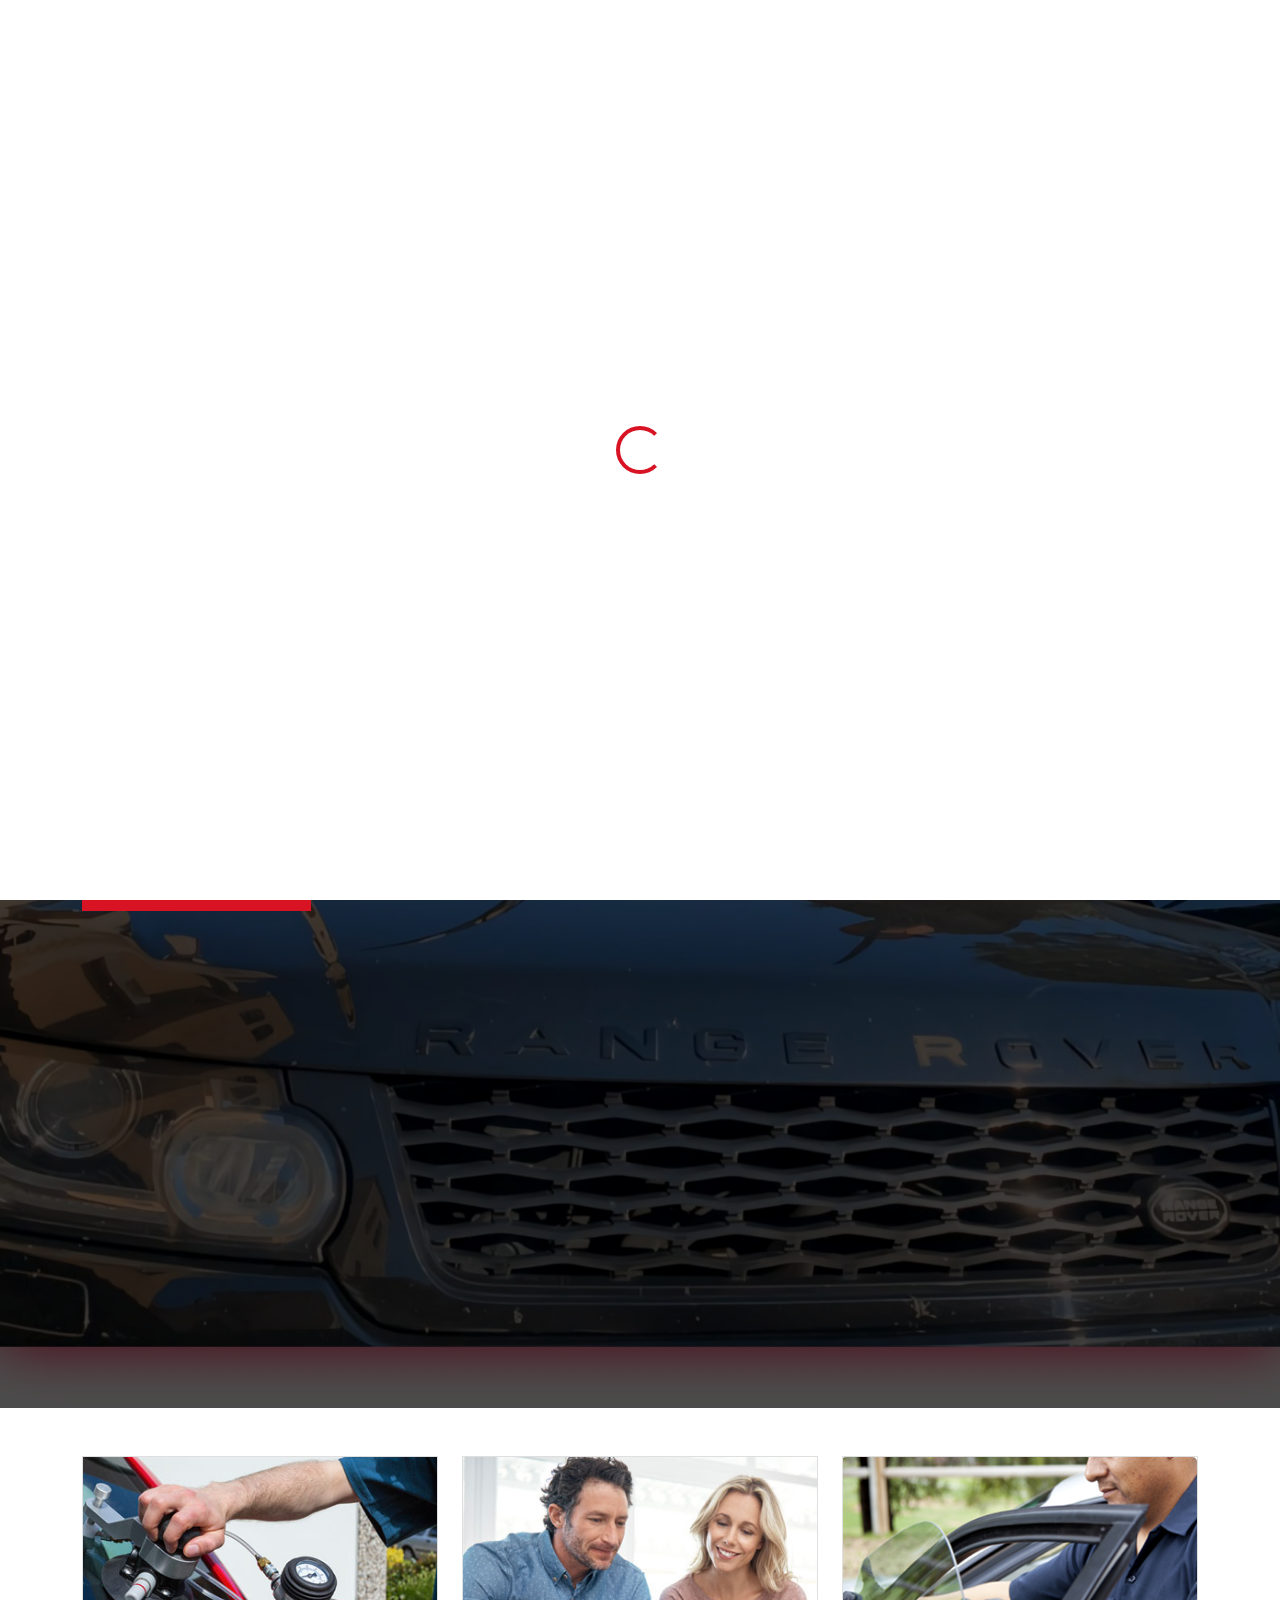
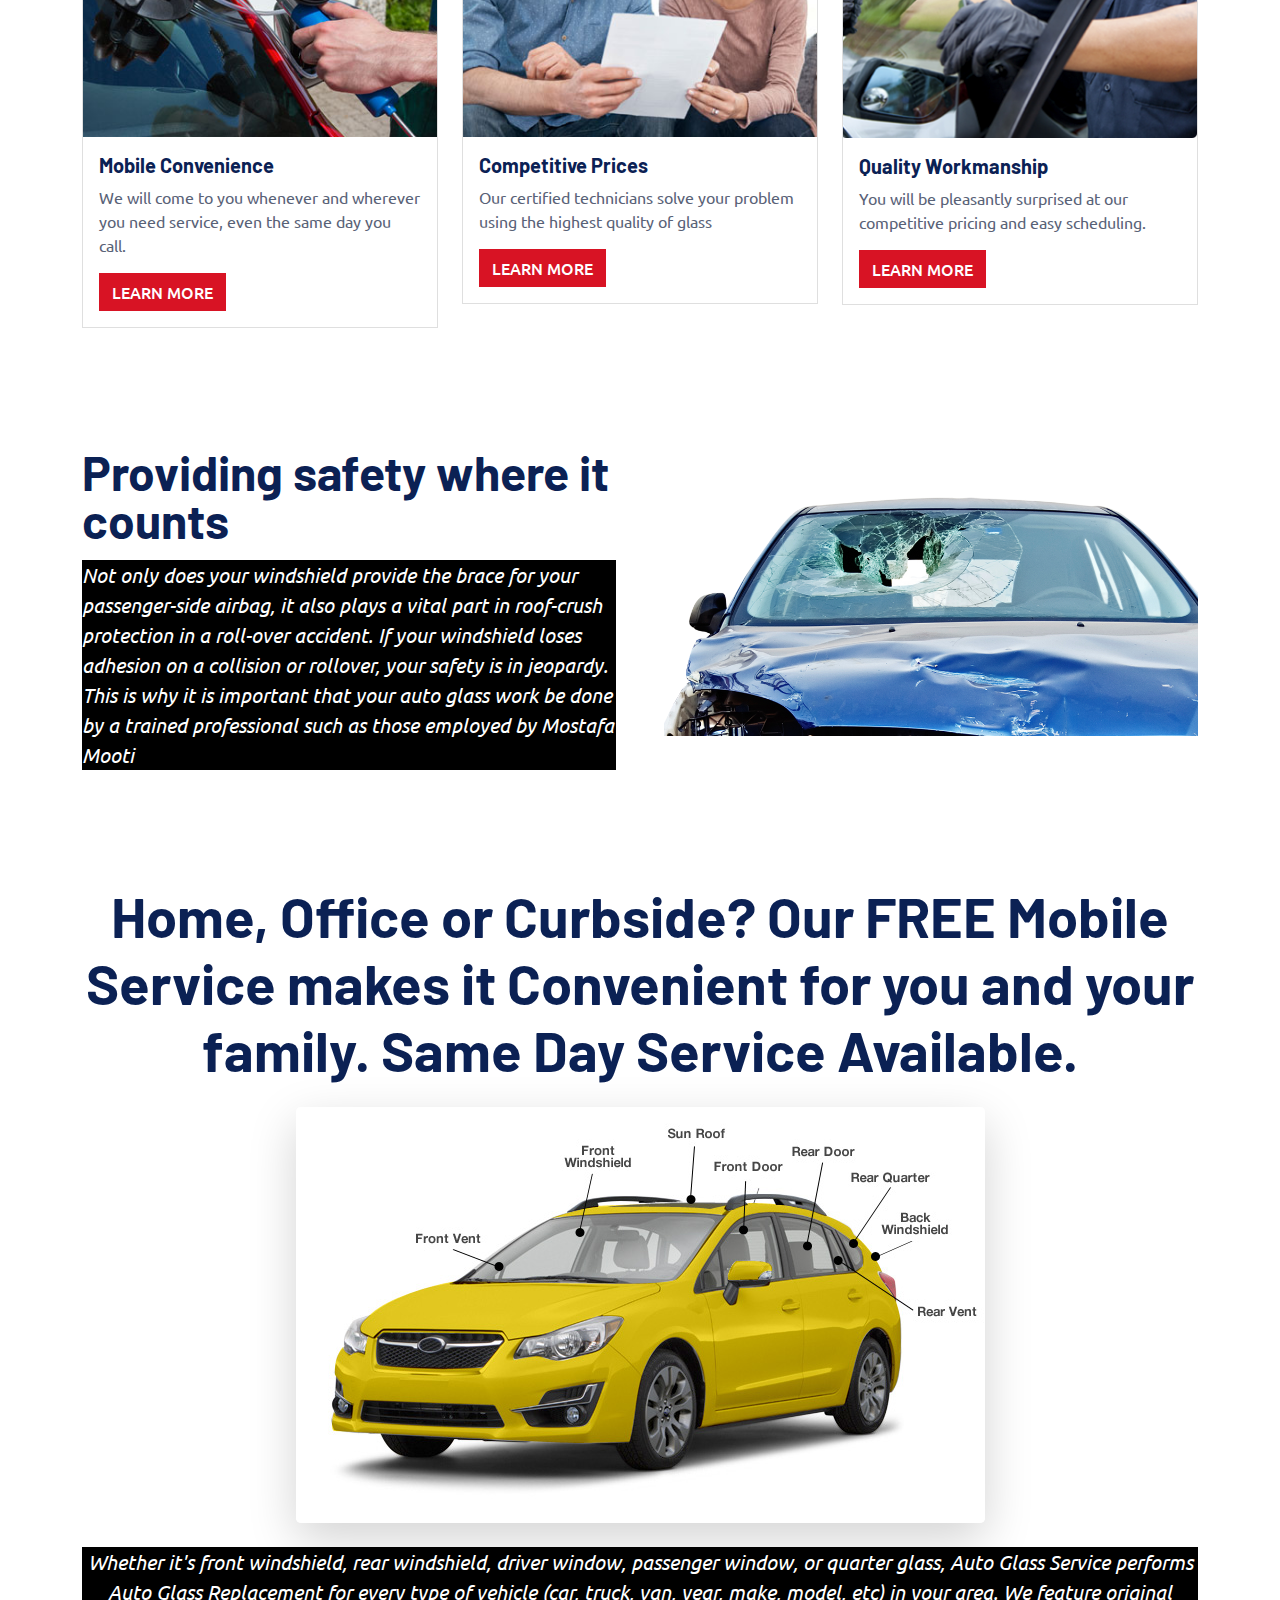
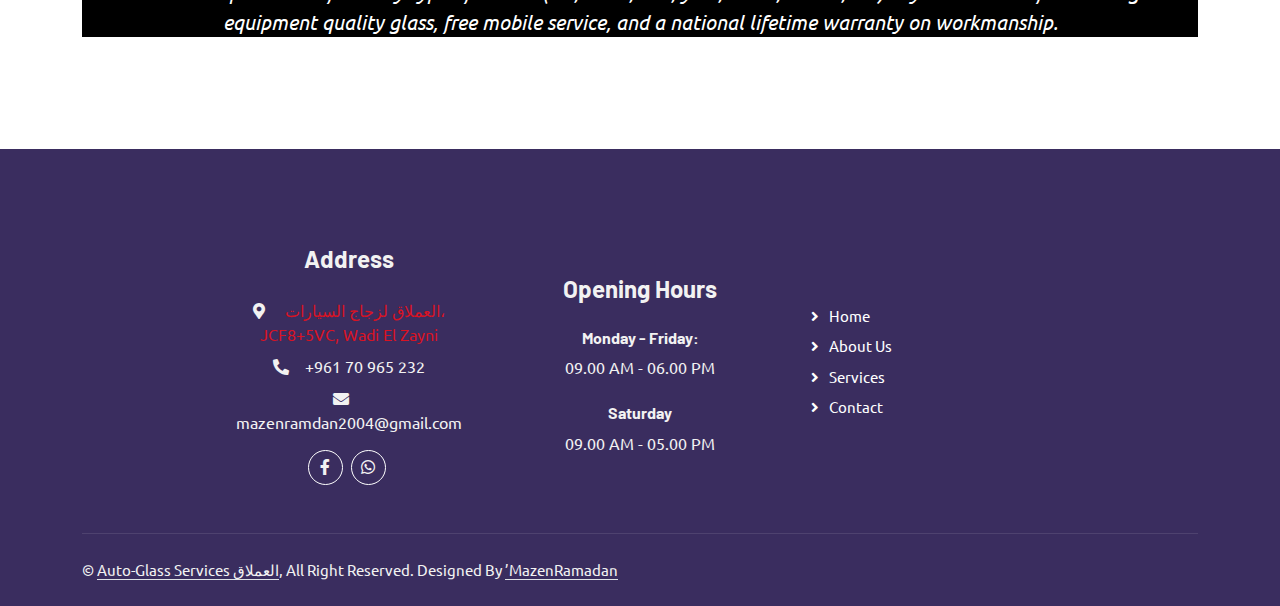
==== index.html @ 5ace3da9 "Add files via upload" ====
<!DOCTYPE html>
<html lang="en">

<head>
    <meta charset="utf-8">
    <title>:: Auto-Glass :: العملاق</title>
    <meta content="width=device-width, initial-scale=1.0" name="viewport">
    <meta content="" name="keywords">
    <meta content="" name="description">

    <!-- Favicon -->
    <link href="img/favicon.ico" rel="icon">
    <!-- Google Web Fonts -->
    <link rel="preconnect" href="https://fonts.googleapis.com">
    <link rel="preconnect" href="https://fonts.gstatic.com" crossorigin>
    <link href="https://fonts.googleapis.com/css2?family=Barlow:wght@600;700&family=Ubuntu:wght@400;500&display=swap"
        rel="stylesheet">

    <!-- Icon Font Stylesheet -->
    <link href="https://cdnjs.cloudflare.com/ajax/libs/font-awesome/5.10.0/css/all.min.css" rel="stylesheet">
    <link href="https://cdn.jsdelivr.net/npm/bootstrap-icons@1.4.1/font/bootstrap-icons.css" rel="stylesheet">

    <!-- Libraries Stylesheet -->
    <link href="lib/animate/animate.min.css" rel="stylesheet">
    <link href="lib/owlcarousel/assets/owl.carousel.min.css" rel="stylesheet">
    <link href="lib/tempusdominus/css/tempusdominus-bootstrap-4.min.css" rel="stylesheet" />

    <!-- Customized Bootstrap Stylesheet -->
    <link href="css/bootstrap.min.css" rel="stylesheet">

    <!-- Template Stylesheet -->
    <link href="css/style.css" rel="stylesheet">
</head>

<body>
    <!-- Spinner Start -->
    <div id="spinner"
        class="show bg-white position-fixed translate-middle w-100 vh-100 top-50 start-50 d-flex align-items-center justify-content-center">
        <div class="spinner-border text-primary" style="width: 3rem; height: 3rem;" role="status">
            <span class="sr-only">Loading...</span>
        </div>
    </div>
    <!-- Spinner End -->


    <!-- Topbar Start -->
    <div class="container-fluid bg-light p-0">
        <div class="row gx-0 d-none d-lg-flex">
            <div class="col-lg-7 px-5 text-start">
                <div class="h-100 d-inline-flex align-items-center py-3 me-4">
                    <small class="fa fa-map-marker-alt text-primary me-2"></small>
                    <small>العملاق لزجاج السيارات، JCF8+5VC, Wadi El Zayni</small>
                </div>
                <div class="h-100 d-inline-flex align-items-center py-3">
                    <small class="far fa-clock text-primary me-2"></small>
                    <small>Mon - Sat : 09.00 AM - 06.00 PM</small>
                </div>
            </div>
            <div class="col-lg-5 px-5 text-end">
                <div class="h-100 d-inline-flex align-items-center py-3 me-4">
                    <small class="fa fa-phone-alt text-primary me-2"></small>
                    <small>+961 70 965 232 </small>
                </div>
                <div class="h-100 d-inline-flex align-items-center">
                    <a class="btn btn-sm-square bg-white text-primary me-1 " target="new" new href="https://www.facebook.com/profile.php?id=100057177501302&amp;mibextid=ZbWKwL"><i
                            class="fab fa-facebook-f"></i></a>
                    <a class="btn btn-sm-square bg-white text-primary me-1" target="new" href="https://wa.me/96170965232"><i class="fab fa-whatsapp"></i></a>
                    <a class="btn btn-sm-square bg-white text-primary me-1" target="new" href=""><i
                            class="fab fa-linkedin-in"></i></a>
                    <a class="btn btn-sm-square bg-white text-primary me-0" href=""><i class="fab fa-instagram"></i></a>
                </div>
            </div>
        </div>
    </div>
    <!-- Topbar End -->
<!-- <a href="https://www.facebook.com/profile.php?id=100057177501302&amp;mibextid=ZbWKwL" target="new"><i class="fa-brands fa-facebook"></i></a> -->

    <!-- Navbar Start -->
    <nav class="navbar navbar-expand-lg bg-white navbar-light shadow sticky-top p-0">
        <a href="index.html" class="navbar-brand d-flex align-items-center px-4 px-lg-5">
            <h2 class="m-0 text-primary"><i class="fa fa-car me-3"></i>Auto-Glass العملاق</h2>
        </a>
        <button type="button" class="navbar-toggler me-4" data-bs-toggle="collapse" data-bs-target="#navbarCollapse">
            <span class="navbar-toggler-icon"></span>
        </button>
        <div class="collapse navbar-collapse nav-nav" id="navbarCollapse">
            <div class="navbar-nav ms-auto p-4 p-lg-0 links-nav " >
                <a href="index.html" class="nav-item nav-link active">Home</a>
                <a href="about.html" class="nav-item nav-link">About</a>
                <a href="service.html" class="nav-item nav-link">Services</a>
                <a href="contact.php" class="nav-item nav-link">Contact</a>
            </div>
        </div>
    </nav>
    <!-- Navbar End -->


    <!-- Carousel Start -->
    <div class="container-fluid p-0 mb-5">
        <div id="header-carousel" class="carousel slide" data-bs-ride="carousel">
            <div class="carousel-inner ">
                <div class="carousel-item active">
                    <img class="w-100" src="img/Rover.jpg" alt="Image">
                    <div class="carousel-caption d-flex align-items-center">
                        <div class="container">
                            <div class="row align-items-center justify-content-center justify-content-lg-start">
                                <div class="col-10 col-lg-7 text-center text-lg-start">
                                    <h6 class="text-white text-uppercase mb-3 animated slideInDown">// العملاق
                                        auto-glass العملاق//</h6>
                                    <h1 class="display-3 text-white mb-4 pb-3 animated slideInDown">We'll Get You
                                        On the Road Again</h1>
                                    <a href="" class="btn btn-primary py-3 px-5 animated slideInDown">Learn More<i
                                            class="fa fa-arrow-right ms-3"></i></a>
                                </div>
                                <div class="col-lg-5 d-none d-lg-flex animated zoomIn">
                                    <!-- <img class="img-fluid" src="img/carousel-bg-1.jpg" alt=""> -->
                                </div>
                            </div>
                        </div>
                    </div>
                </div>
                <div class="carousel-item">
                    <img class="w-100" src="img/main-road.jpg" alt="Image">
                    <div class="carousel-caption d-flex align-items-center">
                        <div class="container">
                            <div class="row align-items-center justify-content-center justify-content-lg-start">
                                <div class="col-10 col-lg-7 text-center text-lg-start">
                                    <h6 class="text-white text-uppercase mb-3 animated slideInDown">// العملاق
                                        auto-glass العملاق//</h6>
                                    <h1 class="display-3 text-white mb-4 pb-3 animated slideInDown">FIX THAT BREAK!
                                        WITHOUT GOING BROKE</h1>
                                    <a href="" class="btn btn-primary py-3 px-5 animated slideInDown">Learn More<i
                                            class="fa fa-arrow-right ms-3"></i></a>
                                </div>
                                <div class="col-lg-5 d-none d-lg-flex animated zoomIn">
                                    <!-- <img class="img-fluid" src="img/carousel-2.png" alt=""> -->
                                </div>
                            </div>
                        </div>
                    </div>
                </div>
            </div>
            <button class="carousel-control-prev" type="button" data-bs-target="#header-carousel" data-bs-slide="prev">
                <span class="carousel-control-prev-icon" aria-hidden="true"></span>
                <span class="visually-hidden">Previous</span>
            </button>
            <button class="carousel-control-next" type="button" data-bs-target="#header-carousel" data-bs-slide="next">
                <span class="carousel-control-next-icon" aria-hidden="true"></span>
                <span class="visually-hidden">Next</span>
            </button>
        </div>
    </div>
    <!-- Carousel End -->
    <section class="container my-5">
        <div class="row justify-content-center">
            <div class="col-12 col-md-4 d-flex flex-column">
                <div class="card mb-4">
                    <img src="img/sp-repairing-windshield.jpg" class="card-img-top" alt="Windshield Repair">
                    <div class="card-body">
                        <h5 class="card-title">Mobile Convenience</h5>
                        <p class="card-text">We will come to you whenever and wherever you need service, even the same
                            day you call.</p>
                        <a href="about.html" class="btn btn-primary">Learn More</a>
                    </div>
                </div>
            </div>
            <div class="col-12 col-md-4 d-flex flex-column">
                <div class="card mb-4">
                    <img src="img/sp-price.jpg" class="card-img-top" alt="Affordable Prices">
                    <div class="card-body">
                        <h5 class="card-title">Competitive Prices</h5>
                        <p class="card-text">Our certified technicians solve your problem using the highest quality
                            of glass </p>
                        <a href="#" class="btn btn-primary">Learn More</a>
                    </div>
                </div>
            </div>
            <div class="col-12 col-md-4 d-flex flex-column">
                <div class="card mb-4">
                    <img src="img/auto-glass-replacement.png" class="card-img-top" alt="Auto Glass Replacement">
                    <div class="card-body">
                        <h5 class="card-title">Quality Workmanship</h5>
                        <p class="card-text">You will be pleasantly surprised at our competitive pricing and easy
                            scheduling.</p>
                        <a href="#" class="btn btn-primary">Learn More</a>
                    </div>
                </div>
            </div>
        </div>
    </section>

    <!-- Heroes start -->
    <div class="container">
        <div class="row flex-lg-row-reverse align-items-center g-5 py-5">
            <div class="col-10 col-sm-8 col-lg-6">
                <img src="img/car-crash.png" class="d-block mx-lg-auto img-fluid" alt="Bootstrap Themes" width="700"
                    height="500" loading="lazy">
            </div>
            <div class="col-lg-6">
                <h1 class="display-5 fw-bold text-body-emphasis lh-1 mb-3">Providing safety
                    where it counts</h1>
                <p class="lead">Not only does your windshield provide the brace for your passenger-side airbag, it also
                    plays a vital part in roof-crush protection in a roll-over accident. If your windshield loses
                    adhesion on a collision or rollover, your safety is in jeopardy. This is why it is important that
                    your auto glass work be done by a trained professional such as those employed by Mostafa Mooti</p>

            </div>
        </div>
    </div>
    <!-- end -->
    <!--  -->
    <section class="section py-5">
        <div class="container text-center">
            <h1 class="display-4 fw-bold mb-4">
                Home, Office or Curbside? Our FREE Mobile Service makes it Convenient for you and your family. Same Day Service Available.
            </h1>
            <div class="mb-4">
                <img src="img/mazda.jpg" class="img-fluid rounded-3 shadow-lg" alt="Mazda">
            </div>
            <p class="lead">
                Whether it's front windshield, rear windshield, driver window, passenger window, or quarter glass, Auto Glass Service performs Auto Glass Replacement for every type of vehicle (car, truck, van, year, make, model, etc) in your area. We feature original equipment quality glass, free mobile service, and a national lifetime warranty on workmanship.
            </p>
        </div>
    </section>



    <!-- Footer Start -->
    <div class="container-fluid bg-dark text-light footer pt-5 mt-5 wow fadeIn" data-wow-delay="0.1s">
        <div class="container py-5">
            <div class="row g-5 justify-content-center align-items-center">
                <div class="col-lg-3 col-md-6 text-center">
                    <h4 class="text-light mb-4">Address</h4>
                    <p class="mb-2">
                        <i class="fa fa-map-marker-alt me-3"></i>
                        <a href="https://www.google.com/maps?q=JCF8+5VC,+Wadi+El+Zayni" target="_blank">العملاق لزجاج السيارات، JCF8+5VC, Wadi El Zayni</a>
                    </p>
                    <p class="mb-2"><i class="fa fa-phone-alt me-3"></i>+961 70 965 232</p>
                    <p class="mb-2"><i class="fa fa-envelope me-3"></i>mazenramdan2004@gmail.com</p>
                    <div class="d-flex justify-content-center pt-2">
                        <a class="btn btn-outline-light btn-social me-2" href="https://www.facebook.com/profile.php?id=100057177501302&amp;mibextid=ZbWKwL"><i class="fab fa-facebook-f"></i></a>
                        <a class="btn btn-outline-light btn-social" href="https://wa.me/96170965232"><i class="fab fa-whatsapp"></i></a>
                    </div>
                </div>
                <div class="col-lg-3 col-md-6 text-center">
                    <h4 class="text-light mb-4">Opening Hours</h4>
                    <h6 class="text-light">Monday - Friday:</h6>
                    <p class="mb-4">09.00 AM - 06.00 PM</p>
                    <h6 class="text-light">Saturday</h6>
                    <p class="mb-0">09.00 AM - 05.00 PM</p>
                </div>
                <div class="col-lg-3 col-md-6 text-center">
                    <a class="btn btn-link" href="index.html">Home</a>
                    <a class="btn btn-link" href="about.html">About Us</a>
                    <a class="btn btn-link" href="service.html">Services</a>
                    <a class="btn btn-link" href="contact.html">Contact</a>
                </div>
            </div>
        </div>
        
        <div class="container">
            <div class="copyright">
                <div class="row">
                    <div class="col-md-6 text-center text-md-start mb-3 mb-md-0">
                        &copy; <a class="border-bottom" href="#">Auto-Glass Services العملاق</a>, All Right Reserved.

                        <!--/*** This template is free as long as you keep the footer author’s credit link/attribution link/backlink. If you'd like to use the template without the footer author’s credit link/attribution link/backlink, you can purchase the Credit Removal License from "https://htmlcodex.com/credit-removal". Thank you for your support. ***/-->
                        Designed By <a class="border-bottom" href="https://www.facebook.com/mimo.arafa.3?mibextid=qi2Omg&rdid=uenYGyKVA7eUou2k&share_url=https%3A%2F%2Fwww.facebook.com%2Fshare%2FsMTx9vyTys8f1P9f%2F%3Fmibextid%3Dqi2Omg">’MazenRamadan</a>
                    </div>
                </div>
            </div>
        </div>
    </div>
    <!-- Footer End -->


    <!-- Back to Top -->
    <a href="#" class="btn btn-lg btn-primary btn-lg-square back-to-top"><i class="bi bi-arrow-up"></i></a>


    <!-- JavaScript Libraries -->
    <script src="https://code.jquery.com/jquery-3.4.1.min.js"></script>
    <script src="https://cdn.jsdelivr.net/npm/bootstrap@5.0.0/dist/js/bootstrap.bundle.min.js"></script>
    <script src="lib/wow/wow.min.js"></script>
    <script src="lib/easing/easing.min.js"></script>
    <script src="lib/waypoints/waypoints.min.js"></script>
    <script src="lib/counterup/counterup.min.js"></script>
    <script src="lib/owlcarousel/owl.carousel.min.js"></script>
    <script src="lib/tempusdominus/js/moment.min.js"></script>
    <script src="lib/tempusdominus/js/moment-timezone.min.js"></script>
    <script src="lib/tempusdominus/js/tempusdominus-bootstrap-4.min.js"></script>

    <!-- Template Javascript -->
    <script src="js/main.js"></script>
</body>

</html>
---- css/style.css ----
/********** Template CSS **********/
:root {
    --primary: #D81324;
    --secondary: #0B2154;
    --light: #F2F2F2;
    --dark: #111111;
}

.fw-medium {
    font-weight: 600 !important;
}
.back-to-top {
    position: fixed;
    display: none;
    right: 45px;
    bottom: 45px;
    z-index: 99;
}
.lead{
    color: #fff;
    background-color: black;
    font-style: italic;
}

/*** Spinner ***/
#spinner {
    opacity: 0;
    visibility: hidden;
    transition: opacity .5s ease-out, visibility 0s linear .5s;
    z-index: 99999;
}

#spinner.show {
    transition: opacity .5s ease-out, visibility 0s linear 0s;
    visibility: visible;
    opacity: 1;
}


/*** Button ***/
.btn {
    font-weight: 500;
    text-transform: uppercase;
    transition: .5s;
}

.btn.btn-primary,
.btn.btn-secondary {
    color: #FFFFFF;
}

.btn-square {
    width: 38px;
    height: 38px;
}

.btn-sm-square {
    width: 32px;
    height: 32px;
}

.btn-lg-square {
    width: 48px;
    height: 48px;
}

.btn-square,
.btn-sm-square,
.btn-lg-square {
    padding: 0;
    display: flex;
    align-items: center;
    justify-content: center;
    font-weight: normal;
    border-radius: 2px;
}


/*** Navbar ***/
.navbar .dropdown-toggle::after {
    border: none;
    content: "\f107";
    font-family: "Font Awesome 5 Free";
    font-weight: 900;
    vertical-align: middle;
    margin-left: 8px;
}

.navbar-light .navbar-nav .nav-link {
    margin-right: 30px;
    padding: 25px 0;
    color: #FFFFFF;
    font-size: 15px;
    text-transform: uppercase;
    outline: none;
}
.navbar {
    background-color: #3a2d5f !important;
}

.navbar .nav-link,
.navbar .navbar-brand {
    color: white !important;
}
.navbar-light .navbar-nav .nav-link:hover,
.navbar-light .navbar-nav .nav-link.active {
    color: var(--primary);
}
.navbar-nav .nav-link {
    color: white !important; /* Ensure the default color is set */
    transition: color 0.3s ease; /* Smooth transition effect */
}

.navbar-nav .nav-link:hover {
    color: red !important; /* Change text color to red on hover */
}

@media (max-width: 991.98px) {
    .navbar-light .navbar-nav .nav-link  {
        margin-right: 0;
        padding: 10px 0;
    }

    .navbar-light .navbar-nav {
        border-top: 1px solid #EEEEEE;
    }
}

.navbar-light .navbar-brand,
.navbar-light a.btn {
    height: 75px;
}

.navbar-light .navbar-nav .nav-link {
    color: var(--dark);
    font-weight: 500;
}

.navbar-light.sticky-top {
    top: -100px;
    transition: .5s;
}

@media (min-width: 992px) {
    .navbar .nav-item .dropdown-menu {
        display: block;
        border: none;
        margin-top: 0;
        top: 150%;
        opacity: 0;
        visibility: hidden;
        transition: .5s;
    }

    .navbar .nav-item:hover .dropdown-menu {
        top: 100%;
        visibility: visible;
        transition: .5s;
        opacity: 1;
    }
}


/*** Header ***/
.carousel-caption {
    top: 0;
    left: 0;
    right: 0;
    bottom: 0;
    background: rgba(0, 0, 0, .7);
    z-index: 1;
}

.carousel-control-prev,
.carousel-control-next {
    width: 10%;
}

.carousel-control-prev-icon,
.carousel-control-next-icon {
    width: 3rem;
    height: 3rem;
}
@media (max-width: 768px) {
    #header-carousel .carousel-item {
        position: relative;
        min-height: 450px;
    }
    
    #header-carousel .carousel-item img {
        position: absolute;
        width: 100%;
        height: 100%;
        object-fit: cover;
    }
}

.page-header {
    background-position: center center;
    background-repeat: no-repeat;
    background-size: cover;
}

.page-header-inner {
    background: rgba(0, 0, 0, .7);
}

.breadcrumb-item + .breadcrumb-item::before {
    color: var(--light);
}


/*** Facts ***/


/*** Service ***/
.service .nav .nav-link {
    background: var(--light);
    transition: .5s;
}

.service .nav .nav-link.active {
    background: var(--primary);
}

.service .nav .nav-link.active h4 {
    color: #FFFFFF !important;
}


/*** Booking ***/
.booking {
    background: linear-gradient(rgba(0, 0, 0, .7), rgba(0, 0, 0, .7)), url(../img/carousel-bg-2.jpg) center center no-repeat;
    background-size: cover;
}

.bootstrap-datetimepicker-widget.bottom {
    top: auto !important;
}

.bootstrap-datetimepicker-widget .table * {
    border-bottom-width: 0px;
}

.bootstrap-datetimepicker-widget .table th {
    font-weight: 500;
}

.bootstrap-datetimepicker-widget.dropdown-menu {
    padding: 10px;
    border-radius: 2px;
}

.bootstrap-datetimepicker-widget table td.active,
.bootstrap-datetimepicker-widget table td.active:hover {
    background: var(--primary);
}

.bootstrap-datetimepicker-widget table td.today::before {
    border-bottom-color: var(--primary);
}


/*** Team ***/
.team-item .team-overlay {
    display: flex;
    align-items: center;
    justify-content: center;
    background: var(--primary);
    transform: scale(0);
    transition: .5s;
}

.team-item:hover .team-overlay {
    transform: scale(1);
}

.team-item .team-overlay .btn {
    color: var(--primary);
    background: #FFFFFF;
}

.team-item .team-overlay .btn:hover {
    color: #FFFFFF;
    background: var(--secondary)
}


/*** Testimonial ***/
.testimonial-carousel .owl-item .testimonial-text,
.testimonial-carousel .owl-item.center .testimonial-text * {
    transition: .5s;
}

.testimonial-carousel .owl-item.center .testimonial-text {
    background: var(--primary) !important;
}

.testimonial-carousel .owl-item.center .testimonial-text * {
    color: #FFFFFF !important;
}

.testimonial-carousel .owl-dots {
    margin-top: 24px;
    display: flex;
    align-items: flex-end;
    justify-content: center;
}

.testimonial-carousel .owl-dot {
    position: relative;
    display: inline-block;
    margin: 0 5px;
    width: 15px;
    height: 15px;
    border: 1px solid #CCCCCC;
    transition: .5s;
}

.testimonial-carousel .owl-dot.active {
    background: var(--primary);
    border-color: var(--primary);
}

.marquee {
    overflow: hidden;
    white-space: nowrap;
    box-sizing: border-box;
    width: 100%;
    background-color: yellow; /* Background color set to yellow */
    padding: 10px 0; /* Optional padding */
}
.marquee-content {
    display: inline-block;
    color: red; /* Text color set to black */
    animation: scroll 20s linear infinite;
}
.damge{
    color: red;
}
.damged{
    color: #111111;
}
@keyframes scroll {
    0% { transform: translateX(100%); }
    100% { transform: translateX(-100%); }
}

/*** Footer ***/
.footer {
    background: linear-gradient(#3a2d5f,#3a2d5f);
    background-size: cover;
}

.footer .btn.btn-social {
    margin-right: 5px;
    width: 35px;
    height: 35px;
    display: flex;
    align-items: center;
    justify-content: center;
    color: var(--light);
    border: 1px solid #FFFFFF;
    border-radius: 35px;
    transition: .3s;
}

.footer .btn.btn-social:hover {
    color: var(--primary);
}

.footer .btn.btn-link {
    display: block;
    margin-bottom: 5px;
    padding: 0;
    text-align: left;
    color: #FFFFFF;
    font-size: 15px;
    font-weight: normal;
    text-transform: capitalize;
    transition: .3s;
}

.footer .btn.btn-link::before {
    position: relative;
    content: "\f105";
    font-family: "Font Awesome 5 Free";
    font-weight: 900;
    margin-right: 10px;
}

.footer .btn.btn-link:hover {
    letter-spacing: 1px;
    box-shadow: none;
}

.footer .copyright {
    padding: 25px 0;
    font-size: 15px;
    border-top: 1px solid rgba(256, 256, 256, .1);
}

.footer .copyright a {
    color: var(--light);
}

.footer .footer-menu a {
    margin-right: 15px;
    padding-right: 15px;
    border-right: 1px solid rgba(255, 255, 255, .3);
}

.footer .footer-menu a:last-child {
    margin-right: 0;
    padding-right: 0;
    border-right: none;
}
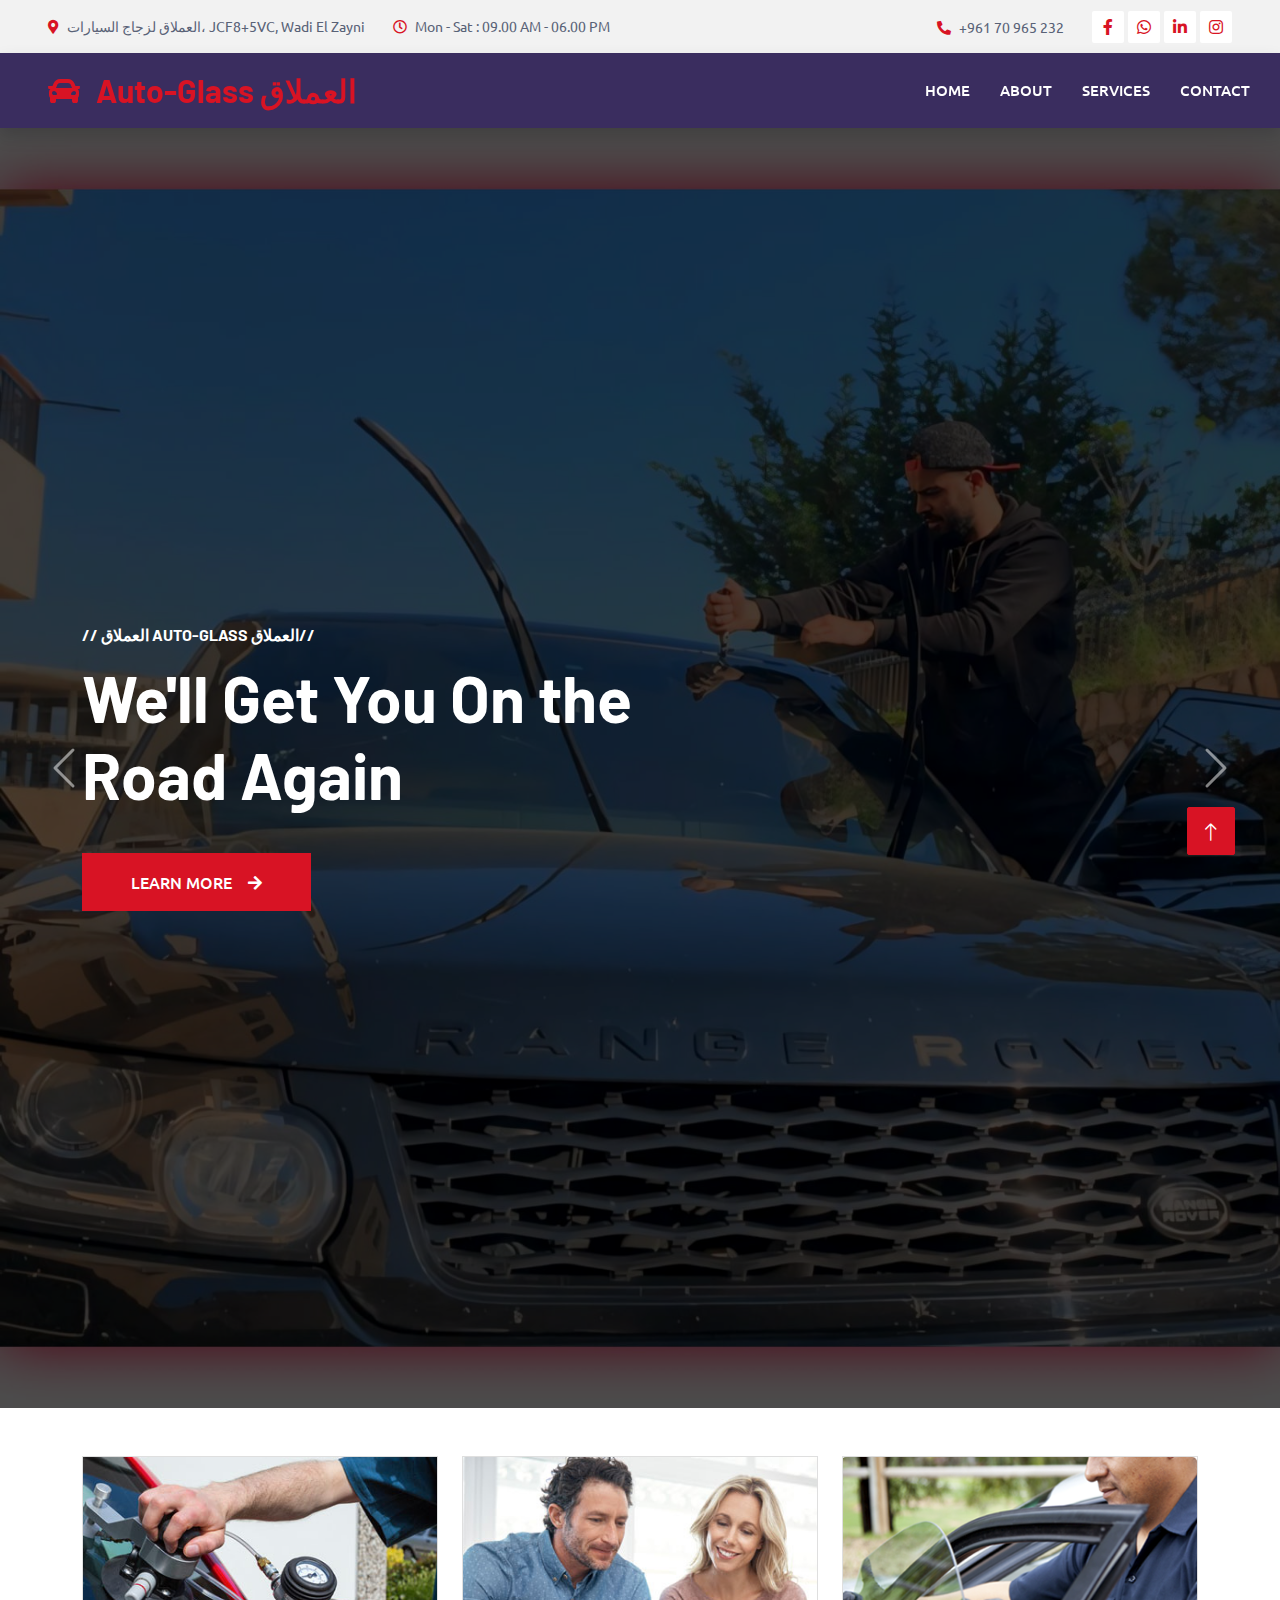
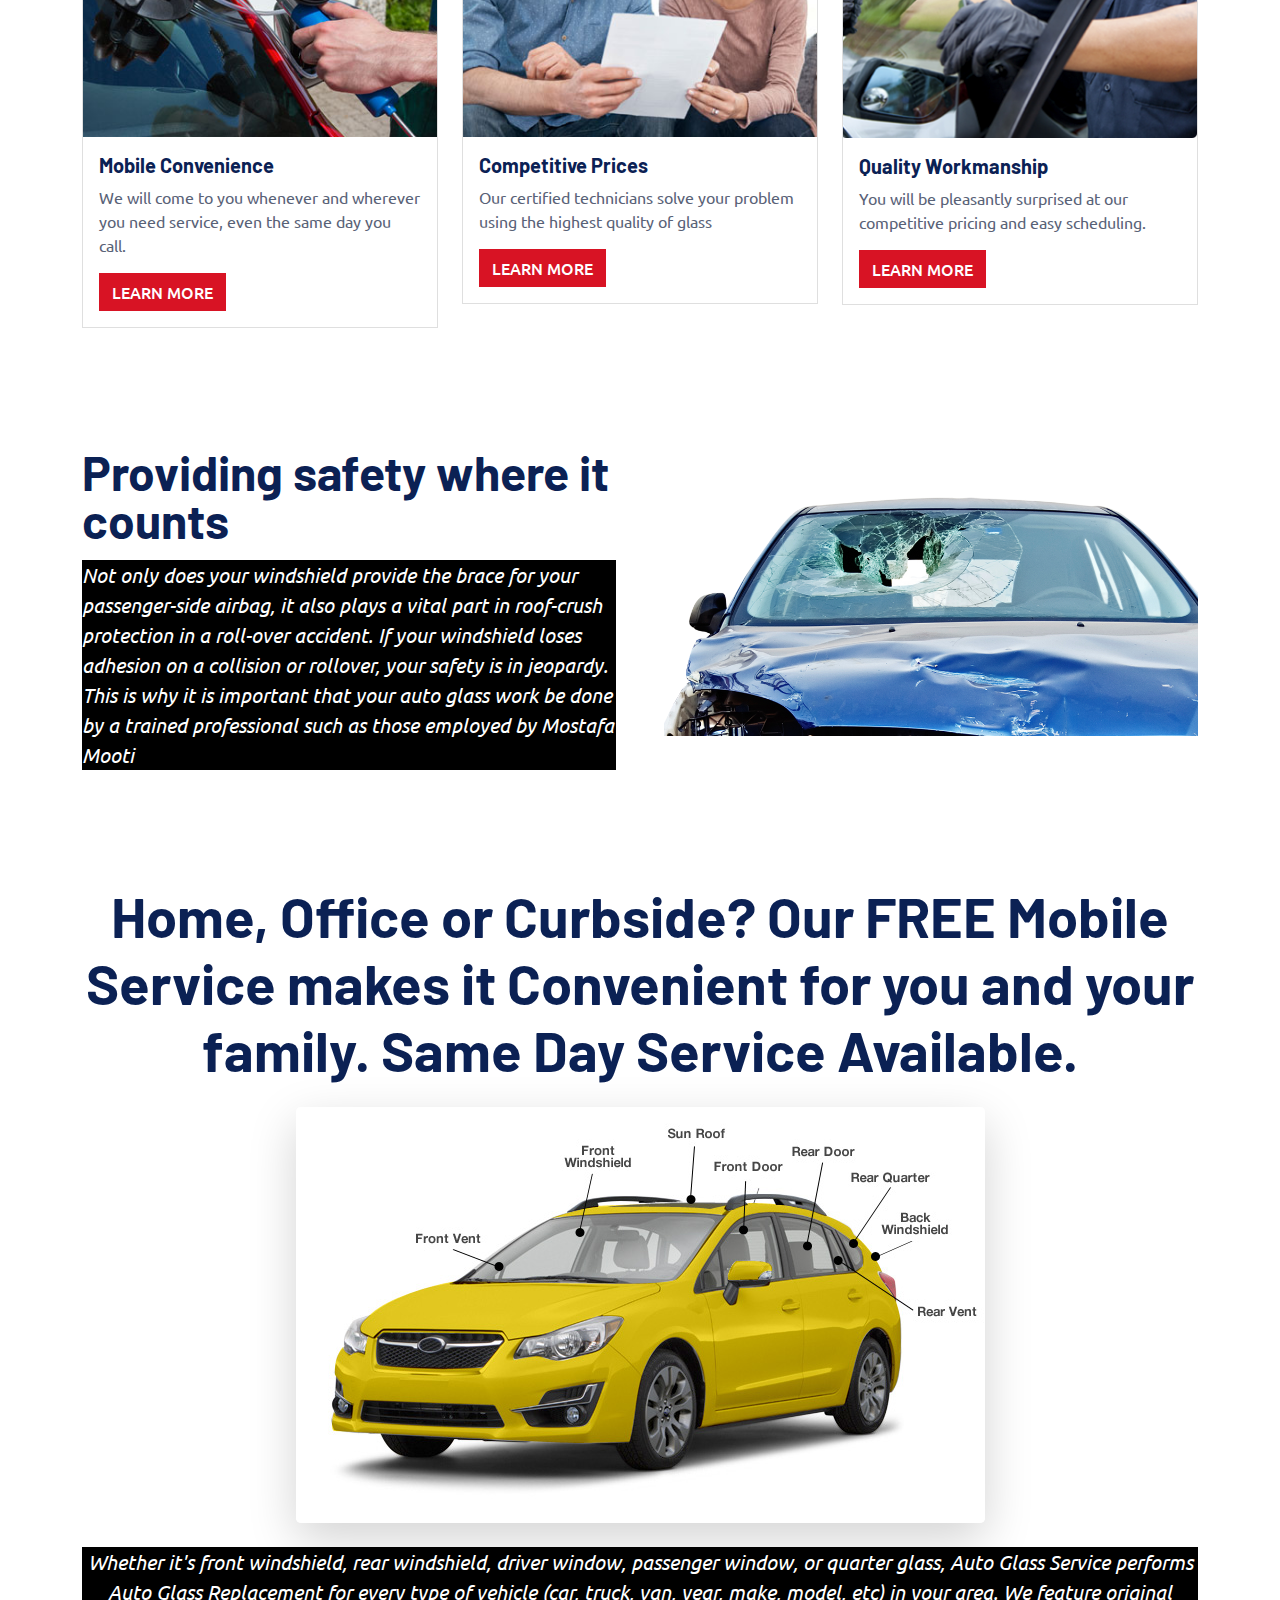
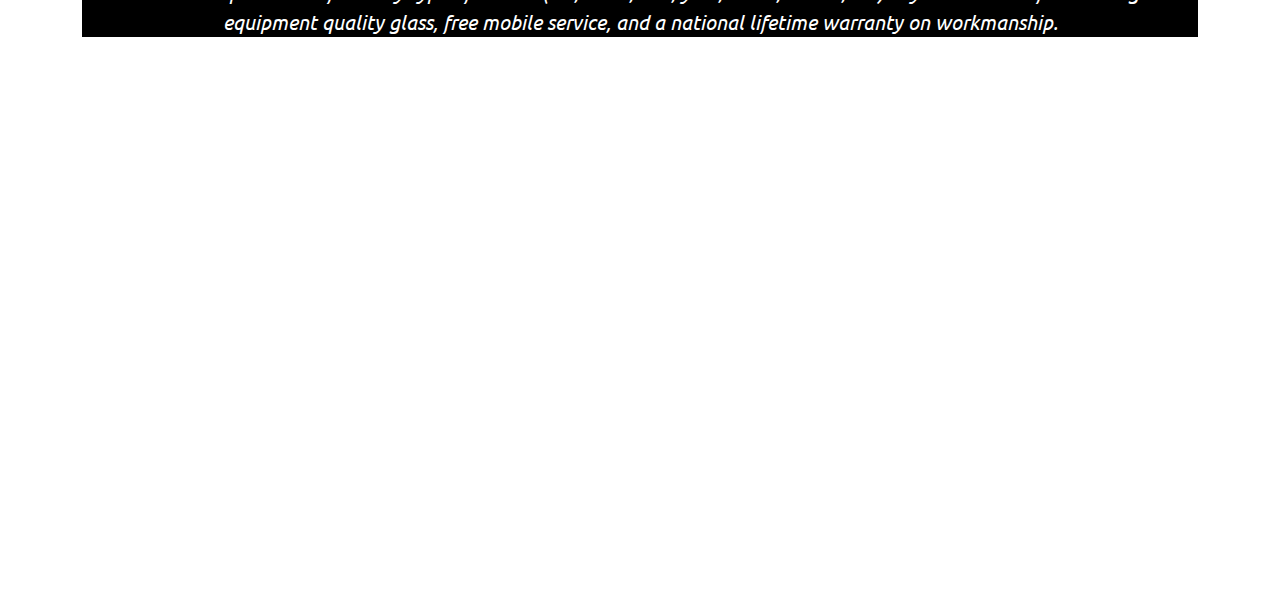
==== commit 1e8d8259: "Add files via upload" ====
--- a/index.html
+++ b/index.html
@@ -88,7 +88,7 @@
                 <a href="index.html" class="nav-item nav-link active">Home</a>
                 <a href="about.html" class="nav-item nav-link">About</a>
                 <a href="service.html" class="nav-item nav-link">Services</a>
-                <a href="contact.php" class="nav-item nav-link">Contact</a>
+                <a href="contact.html" class="nav-item nav-link">Contact</a>
             </div>
         </div>
     </nav>
@@ -171,7 +171,7 @@
                         <h5 class="card-title">Competitive Prices</h5>
                         <p class="card-text">Our certified technicians solve your problem using the highest quality
                             of glass </p>
-                        <a href="#" class="btn btn-primary">Learn More</a>
+                        <a href="about.html" class="btn btn-primary">Learn More</a>
                     </div>
                 </div>
             </div>
@@ -182,7 +182,7 @@
                         <h5 class="card-title">Quality Workmanship</h5>
                         <p class="card-text">You will be pleasantly surprised at our competitive pricing and easy
                             scheduling.</p>
-                        <a href="#" class="btn btn-primary">Learn More</a>
+                        <a href="about.html" class="btn btn-primary">Learn More</a>
                     </div>
                 </div>
             </div>
